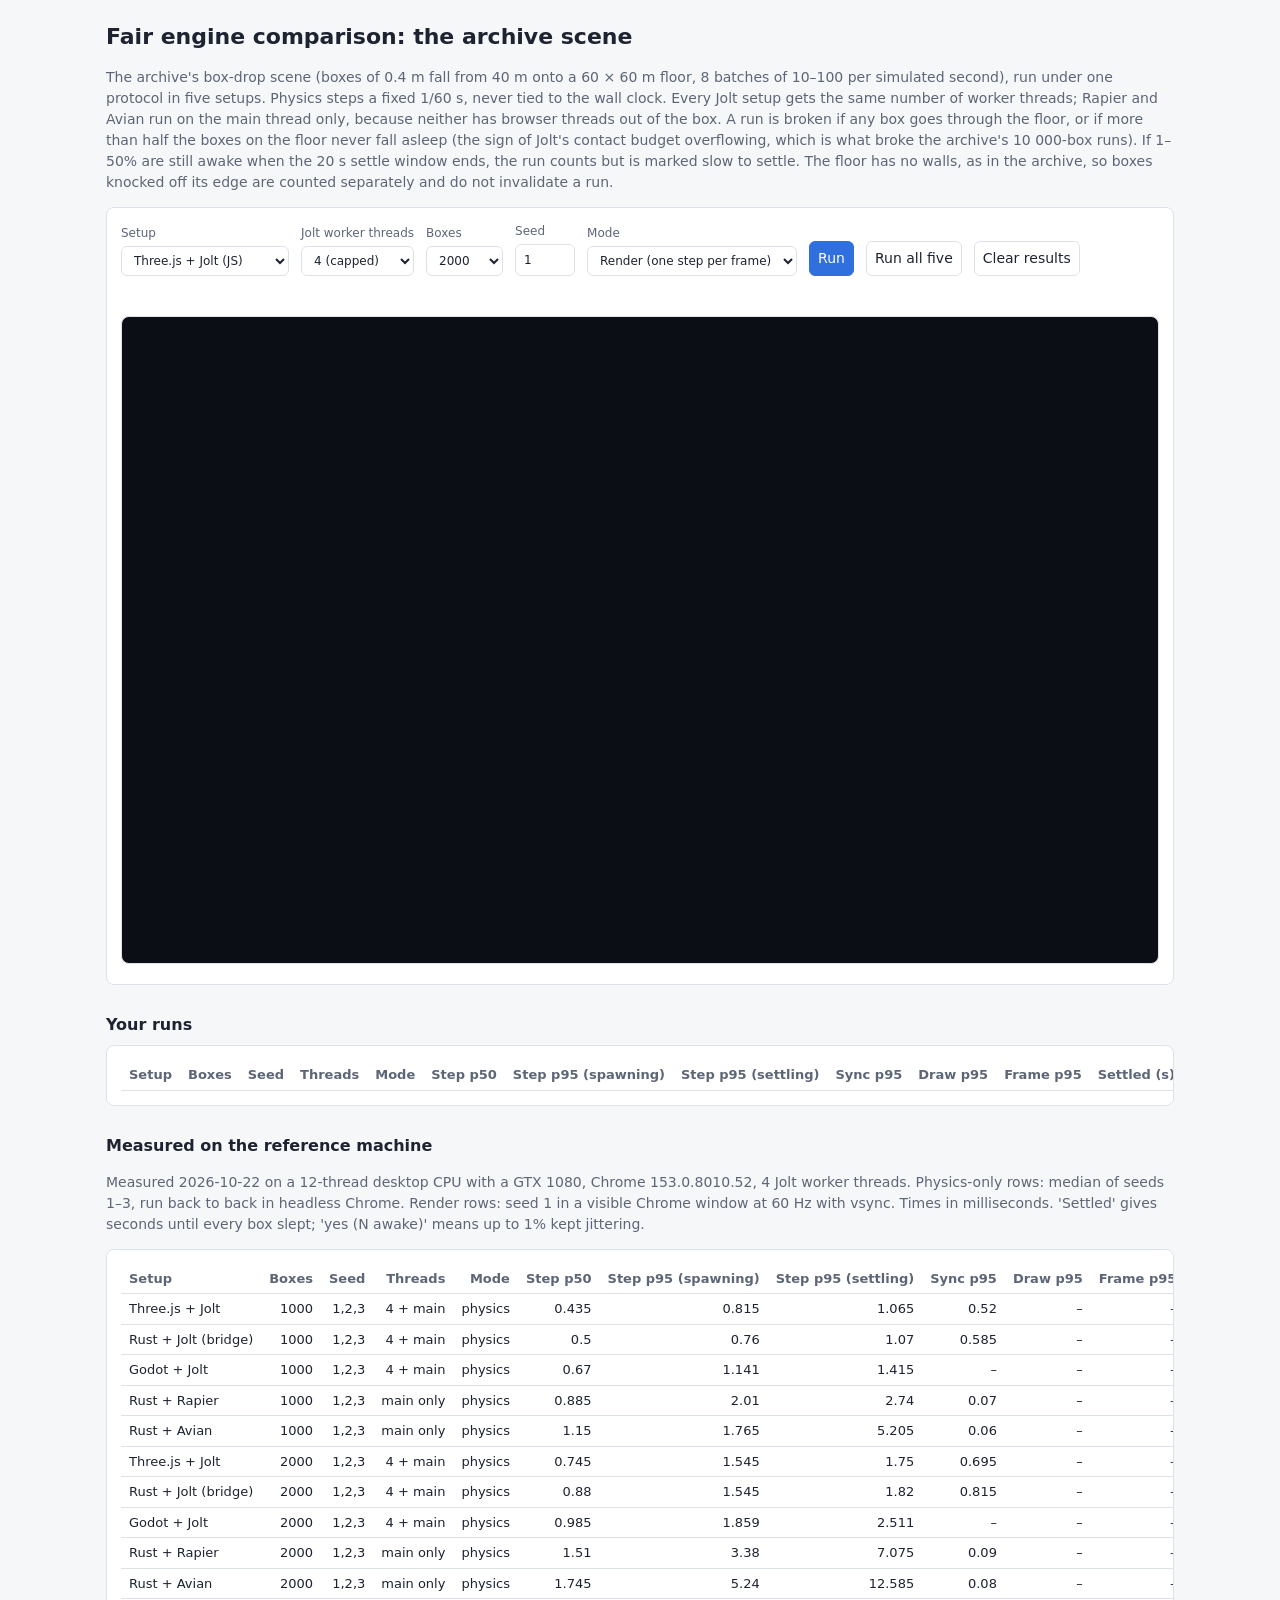
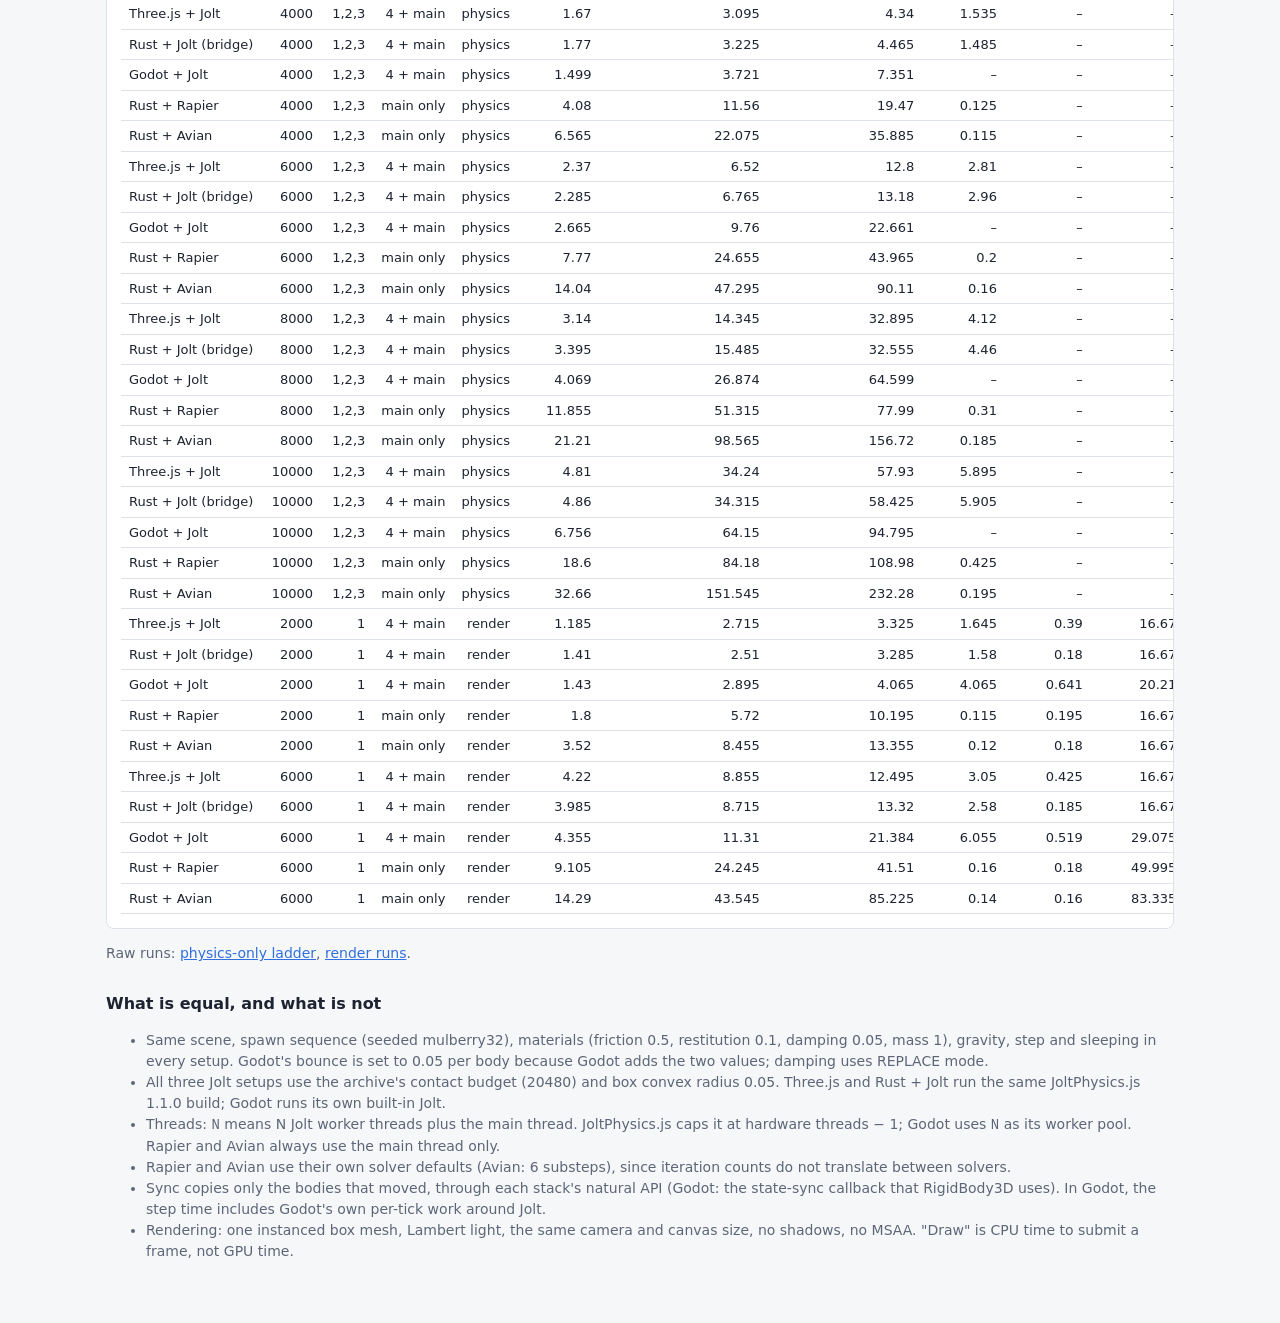
==== archive-compare/index.html @ 610f6470 "Fair engine comparison of the archive box-drop scene (archive-compare/) Five setups under one protoc" ====
<!doctype html>
<html lang="en">
<head>
<meta charset="utf-8">
<meta name="viewport" content="width=device-width, initial-scale=1">
<title>Fair Engine Comparison</title>
<script src="coi-serviceworker.js"></script>
<style>
  :root { --bg: #f6f7f9; --fg: #1d2330; --muted: #5d6677; --card: #fff; --line: #dde1e8; --accent: #2f6fde; --bad: #c0392b; --good: #1e8a4c; }
  @media (prefers-color-scheme: dark) { :root { --bg: #0e1117; --fg: #dfe4ec; --muted: #8b95a7; --card: #161b24; --line: #2a3140; --accent: #6b9cff; --bad: #ff7b6b; --good: #5fd08f; } }
  * { box-sizing: border-box; }
  body { margin: 0; background: var(--bg); color: var(--fg); font: 14px/1.5 system-ui, sans-serif; }
  main { max-width: 1100px; margin: 0 auto; padding: 20px 16px 48px; }
  h1 { font-size: 22px; margin: 0 0 4px; }
  h2 { font-size: 16px; margin: 28px 0 8px; }
  p, li { color: var(--muted); }
  a { color: var(--accent); }
  .card { background: var(--card); border: 1px solid var(--line); border-radius: 8px; padding: 14px; }
  .controls { display: flex; flex-wrap: wrap; gap: 12px; align-items: end; }
  label { display: flex; flex-direction: column; gap: 4px; font-size: 12px; color: var(--muted); }
  select, input, button { font: inherit; padding: 6px 8px; border: 1px solid var(--line); border-radius: 6px; background: var(--card); color: var(--fg); }
  button { background: var(--accent); border-color: var(--accent); color: #fff; cursor: pointer; }
  button.secondary { background: transparent; color: var(--fg); border-color: var(--line); }
  button:disabled { opacity: 0.5; cursor: default; }
  iframe { width: 100%; aspect-ratio: 16 / 10; border: 1px solid var(--line); border-radius: 8px; background: #0b0e14; margin-top: 12px; }
  .scroll { overflow-x: auto; }
  table { border-collapse: collapse; width: 100%; font-variant-numeric: tabular-nums; font-size: 13px; }
  th, td { padding: 5px 8px; border-bottom: 1px solid var(--line); text-align: right; white-space: nowrap; }
  th:first-child, td:first-child { text-align: left; }
  th { color: var(--muted); font-weight: 600; }
  .bad { color: var(--bad); font-weight: 600; }
  .good { color: var(--good); }
  #status { margin-top: 8px; font-size: 13px; color: var(--muted); min-height: 1.5em; }
</style>
</head>
<body>
<main>
  <h1>Fair engine comparison: the archive scene</h1>
  <p>The archive's box-drop scene (boxes of 0.4 m fall from 40 m onto a 60 × 60 m floor, 8 batches of 10–100 per simulated second), run under one protocol in five setups. Physics steps a fixed 1/60 s, never tied to the wall clock. Every Jolt setup gets the same number of worker threads; Rapier and Avian run on the main thread only, because neither has browser threads out of the box. A run is broken if any box goes through the floor, or if more than half the boxes on the floor never fall asleep (the sign of Jolt's contact budget overflowing, which is what broke the archive's 10 000-box runs). If 1–50% are still awake when the 20 s settle window ends, the run counts but is marked slow to settle. The floor has no walls, as in the archive, so boxes knocked off its edge are counted separately and do not invalidate a run.</p>

  <div class="card">
    <div class="controls">
      <label>Setup
        <select id="setup">
          <option value="threejs">Three.js + Jolt (JS)</option>
          <option value="rust-jolt">Rust + Jolt (JS bridge)</option>
          <option value="rust-rapier">Rust + Rapier</option>
          <option value="rust-avian">Rust + Avian</option>
          <option value="godot">Godot + built-in Jolt</option>
        </select>
      </label>
      <label>Jolt worker threads
        <select id="threads"></select>
      </label>
      <label>Boxes
        <select id="n">
          <option>500</option><option>1000</option><option selected>2000</option><option>4000</option><option>6000</option><option>8000</option><option>10000</option>
        </select>
      </label>
      <label>Seed <input id="seed" type="number" value="1" min="1" style="width: 5em"></label>
      <label>Mode
        <select id="render">
          <option value="1">Render (one step per frame)</option>
          <option value="0">Physics only (back to back)</option>
        </select>
      </label>
      <button id="run">Run</button>
      <button id="runAll" class="secondary">Run all five</button>
      <button id="clear" class="secondary">Clear results</button>
    </div>
    <div id="status"></div>
    <iframe id="frame" title="Benchmark run" src="about:blank"></iframe>
  </div>

  <h2>Your runs</h2>
  <div class="card scroll"><table id="mine"></table></div>

  <h2>Measured on the reference machine</h2>
  <p id="refNote">Loading…</p>
  <div class="card scroll"><table id="ref"></table></div>
  <p>Raw runs: <a href="data/ladder.jsonl">physics-only ladder</a>, <a href="data/render.jsonl">render runs</a>.</p>

  <h2>What is equal, and what is not</h2>
  <ul>
    <li>Same scene, spawn sequence (seeded mulberry32), materials (friction 0.5, restitution 0.1, damping 0.05, mass 1), gravity, step and sleeping in every setup. Godot's bounce is set to 0.05 per body because Godot adds the two values; damping uses REPLACE mode.</li>
    <li>All three Jolt setups use the archive's contact budget (20480) and box convex radius 0.05. Three.js and Rust + Jolt run the same JoltPhysics.js 1.1.0 build; Godot runs its own built-in Jolt.</li>
    <li>Threads: <code>N</code> means N Jolt worker threads plus the main thread. JoltPhysics.js caps it at hardware threads − 1; Godot uses <code>N</code> as its worker pool. Rapier and Avian always use the main thread only.</li>
    <li>Rapier and Avian use their own solver defaults (Avian: 6 substeps), since iteration counts do not translate between solvers.</li>
    <li>Sync copies only the bodies that moved, through each stack's natural API (Godot: the state-sync callback that RigidBody3D uses). In Godot, the step time includes Godot's own per-tick work around Jolt.</li>
    <li>Rendering: one instanced box mesh, Lambert light, the same camera and canvas size, no shadows, no MSAA. "Draw" is CPU time to submit a frame, not GPU time.</li>
  </ul>
</main>
<script type="module">
const $ = (id) => document.getElementById(id);
const SETUPS = { threejs: 'Three.js + Jolt', 'rust-jolt': 'Rust + Jolt (bridge)', 'rust-rapier': 'Rust + Rapier', 'rust-avian': 'Rust + Avian', godot: 'Godot + Jolt' };
const hw = navigator.hardwareConcurrency || 4;
for (let i = 1; i <= 8; i++) $('threads').add(new Option(i + (i > hw - 1 ? ' (capped)' : ''), i, false, i === 4));

const load = () => { try { return JSON.parse(localStorage.getItem('fairbench-runs') || '[]'); } catch { return []; } };
const save = (r) => { try { localStorage.setItem('fairbench-runs', JSON.stringify(r)); } catch {} };
let runs = load();

const f = (v) => (v == null ? '–' : v);
const threadsLabel = (r) => (r.setup === 'rust-rapier' || r.setup === 'rust-avian' ? 'main only' : `${r.workers} + main`);
function table(el, rows) {
  const head = ['Setup', 'Boxes', 'Seed', 'Threads', 'Mode', 'Step p50', 'Step p95 (spawning)', 'Step p95 (settling)', 'Sync p95', 'Draw p95', 'Frame p95', 'Settled (s)', 'Through floor', 'Off edge', 'Valid'];
  el.innerHTML = `<thead><tr>${head.map((h) => `<th>${h}</th>`).join('')}</tr></thead><tbody>${rows.map((r) => r.error
    ? `<tr><td>${SETUPS[r.setup] || r.setup}</td><td>${r.n}</td><td>${r.seed}</td><td></td><td></td><td colspan="9" class="bad">${String(r.error).split('\n')[0].slice(0, 120)}</td><td class="bad">no</td></tr>`
    : `<tr><td>${SETUPS[r.setup] || r.setup}</td><td>${r.bodies}</td><td>${r.seed}</td><td>${threadsLabel(r)}</td><td>${r.render ? 'render' : 'physics'}</td><td>${f(r.spawnStepMs?.p50)}</td><td>${f(r.spawnStepMs?.p95)}</td><td>${f(r.settleStepMs?.p95)}</td><td>${f(r.syncMs?.p95)}</td><td>${f(r.drawMs?.p95)}</td><td>${f(r.frameMs?.p95)}</td><td class="${r.settle === 'never' ? 'bad' : ''}">${r.settleSeconds ?? `${{ settled: 'yes', slow: 'slow', never: 'never' }[r.settle] ?? 'no'} (${r.awakeAtEnd} awake)`}</td><td class="${r.throughFloor ? 'bad' : ''}">${f(r.throughFloor)}</td><td>${f(r.offEdge)}</td><td class="${r.valid ? 'good' : 'bad'}">${r.valid ? 'yes' : 'no'}</td></tr>`).join('')}</tbody>`;
}
table($('mine'), runs);

function urlFor(setup) {
  const q = `threads=${$('threads').value}&n=${$('n').value}&seed=${$('seed').value}&render=${$('render').value}`;
  return setup === 'godot' ? `godot/index.html?${q}` : `run.html?setup=${setup}&${q}`;
}

function runOne(setup) {
  return new Promise((resolve) => {
    $('status').textContent = `Running ${SETUPS[setup]}… (times in ms)`;
    const onMsg = (e) => {
      if (e.source !== $('frame').contentWindow || e.data?.type !== 'fairbench-result') return;
      removeEventListener('message', onMsg);
      runs.push(e.data.result);
      save(runs);
      table($('mine'), runs);
      resolve();
    };
    addEventListener('message', onMsg);
    $('frame').src = urlFor(setup);
  });
}

async function go(setups) {
  for (const b of document.querySelectorAll('button')) b.disabled = true;
  for (const s of setups) await runOne(s);
  for (const b of document.querySelectorAll('button')) b.disabled = false;
  $('status').textContent = 'Done. Times are in milliseconds.';
}
$('run').onclick = () => go([$('setup').value]);
$('runAll').onclick = () => go(Object.keys(SETUPS));
$('clear').onclick = () => { runs = []; save(runs); table($('mine'), runs); };

fetch('results.json').then((r) => (r.ok ? r.json() : null)).then((d) => {
  if (!d) return ($('refNote').textContent = 'No reference results published yet.');
  $('refNote').textContent = d.note;
  table($('ref'), d.runs);
}).catch(() => ($('refNote').textContent = 'No reference results published yet.'));
</script>
</body>
</html>
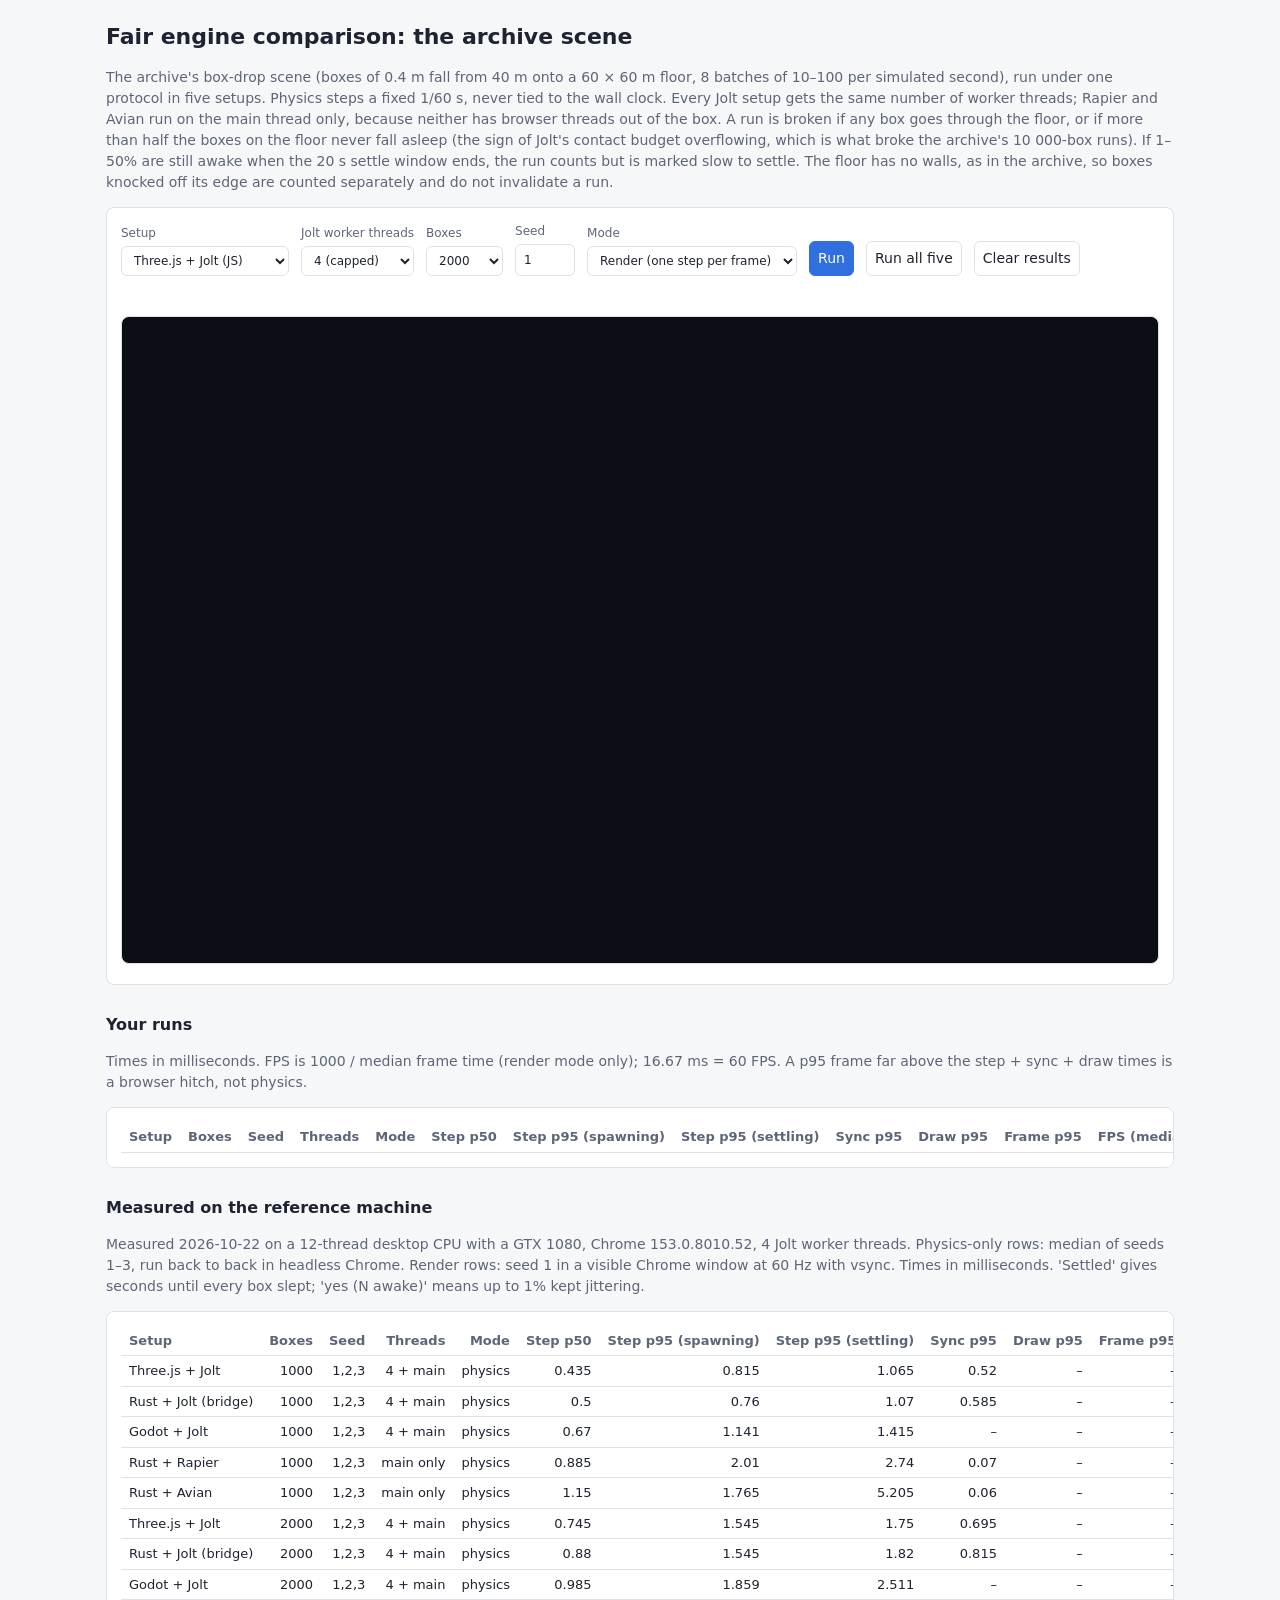
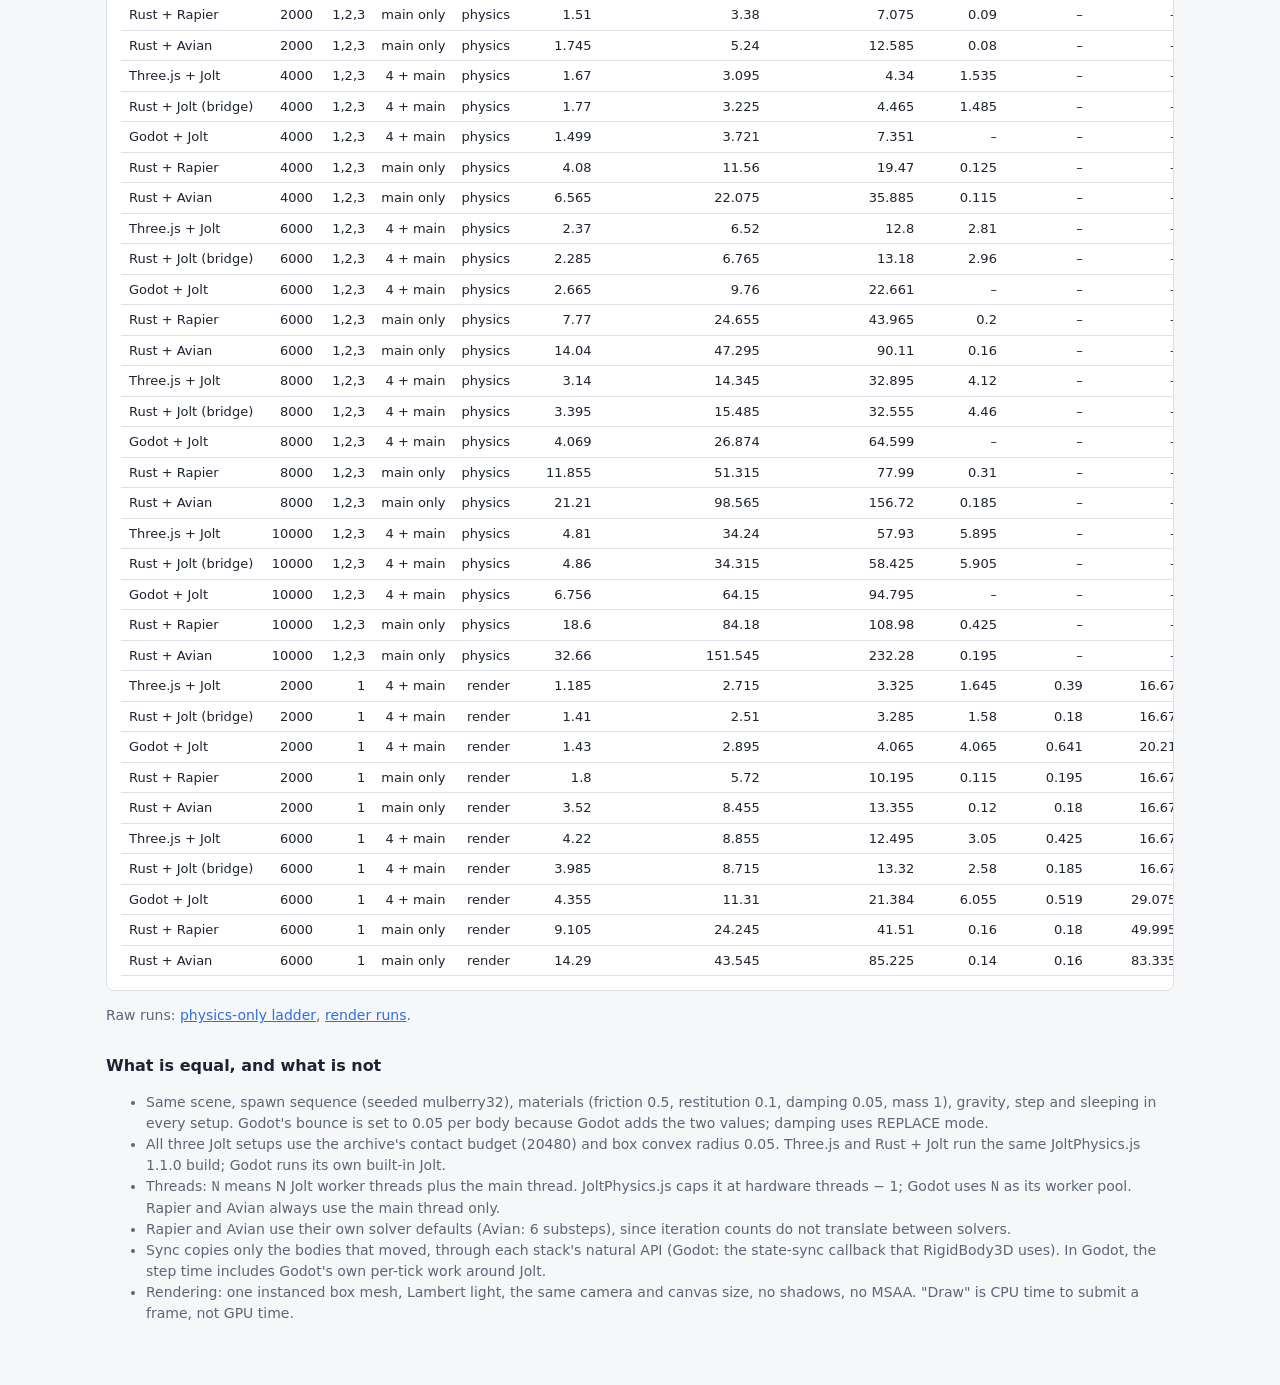
==== commit 544c2841: "archive-compare: FPS column and units note Co-Authored-By: Claude Opus 5.5 <noreply@anthropic.com>" ====
--- a/archive-compare/index.html
+++ b/archive-compare/index.html
@@ -73,6 +73,7 @@
   </div>
 
   <h2>Your runs</h2>
+  <p>Times in milliseconds. FPS is 1000 / median frame time (render mode only); 16.67 ms = 60 FPS. A p95 frame far above the step + sync + draw times is a browser hitch, not physics.</p>
   <div class="card scroll"><table id="mine"></table></div>
 
   <h2>Measured on the reference machine</h2>
@@ -103,10 +104,10 @@
 const f = (v) => (v == null ? '–' : v);
 const threadsLabel = (r) => (r.setup === 'rust-rapier' || r.setup === 'rust-avian' ? 'main only' : `${r.workers} + main`);
 function table(el, rows) {
-  const head = ['Setup', 'Boxes', 'Seed', 'Threads', 'Mode', 'Step p50', 'Step p95 (spawning)', 'Step p95 (settling)', 'Sync p95', 'Draw p95', 'Frame p95', 'Settled (s)', 'Through floor', 'Off edge', 'Valid'];
+  const head = ['Setup', 'Boxes', 'Seed', 'Threads', 'Mode', 'Step p50', 'Step p95 (spawning)', 'Step p95 (settling)', 'Sync p95', 'Draw p95', 'Frame p95', 'FPS (median)', 'Settled (s)', 'Through floor', 'Off edge', 'Valid'];
   el.innerHTML = `<thead><tr>${head.map((h) => `<th>${h}</th>`).join('')}</tr></thead><tbody>${rows.map((r) => r.error
-    ? `<tr><td>${SETUPS[r.setup] || r.setup}</td><td>${r.n}</td><td>${r.seed}</td><td></td><td></td><td colspan="9" class="bad">${String(r.error).split('\n')[0].slice(0, 120)}</td><td class="bad">no</td></tr>`
-    : `<tr><td>${SETUPS[r.setup] || r.setup}</td><td>${r.bodies}</td><td>${r.seed}</td><td>${threadsLabel(r)}</td><td>${r.render ? 'render' : 'physics'}</td><td>${f(r.spawnStepMs?.p50)}</td><td>${f(r.spawnStepMs?.p95)}</td><td>${f(r.settleStepMs?.p95)}</td><td>${f(r.syncMs?.p95)}</td><td>${f(r.drawMs?.p95)}</td><td>${f(r.frameMs?.p95)}</td><td class="${r.settle === 'never' ? 'bad' : ''}">${r.settleSeconds ?? `${{ settled: 'yes', slow: 'slow', never: 'never' }[r.settle] ?? 'no'} (${r.awakeAtEnd} awake)`}</td><td class="${r.throughFloor ? 'bad' : ''}">${f(r.throughFloor)}</td><td>${f(r.offEdge)}</td><td class="${r.valid ? 'good' : 'bad'}">${r.valid ? 'yes' : 'no'}</td></tr>`).join('')}</tbody>`;
+    ? `<tr><td>${SETUPS[r.setup] || r.setup}</td><td>${r.n}</td><td>${r.seed}</td><td></td><td></td><td colspan="10" class="bad">${String(r.error).split('\n')[0].slice(0, 120)}</td><td class="bad">no</td></tr>`
+    : `<tr><td>${SETUPS[r.setup] || r.setup}</td><td>${r.bodies}</td><td>${r.seed}</td><td>${threadsLabel(r)}</td><td>${r.render ? 'render' : 'physics'}</td><td>${f(r.spawnStepMs?.p50)}</td><td>${f(r.spawnStepMs?.p95)}</td><td>${f(r.settleStepMs?.p95)}</td><td>${f(r.syncMs?.p95)}</td><td>${f(r.drawMs?.p95)}</td><td>${f(r.frameMs?.p95)}</td><td>${r.frameMs?.p50 ? Math.round(1000 / r.frameMs.p50) : '–'}</td><td class="${r.settle === 'never' ? 'bad' : ''}">${r.settleSeconds ?? `${{ settled: 'yes', slow: 'slow', never: 'never' }[r.settle] ?? 'no'} (${r.awakeAtEnd} awake)`}</td><td class="${r.throughFloor ? 'bad' : ''}">${f(r.throughFloor)}</td><td>${f(r.offEdge)}</td><td class="${r.valid ? 'good' : 'bad'}">${r.valid ? 'yes' : 'no'}</td></tr>`).join('')}</tbody>`;
 }
 table($('mine'), runs);
 
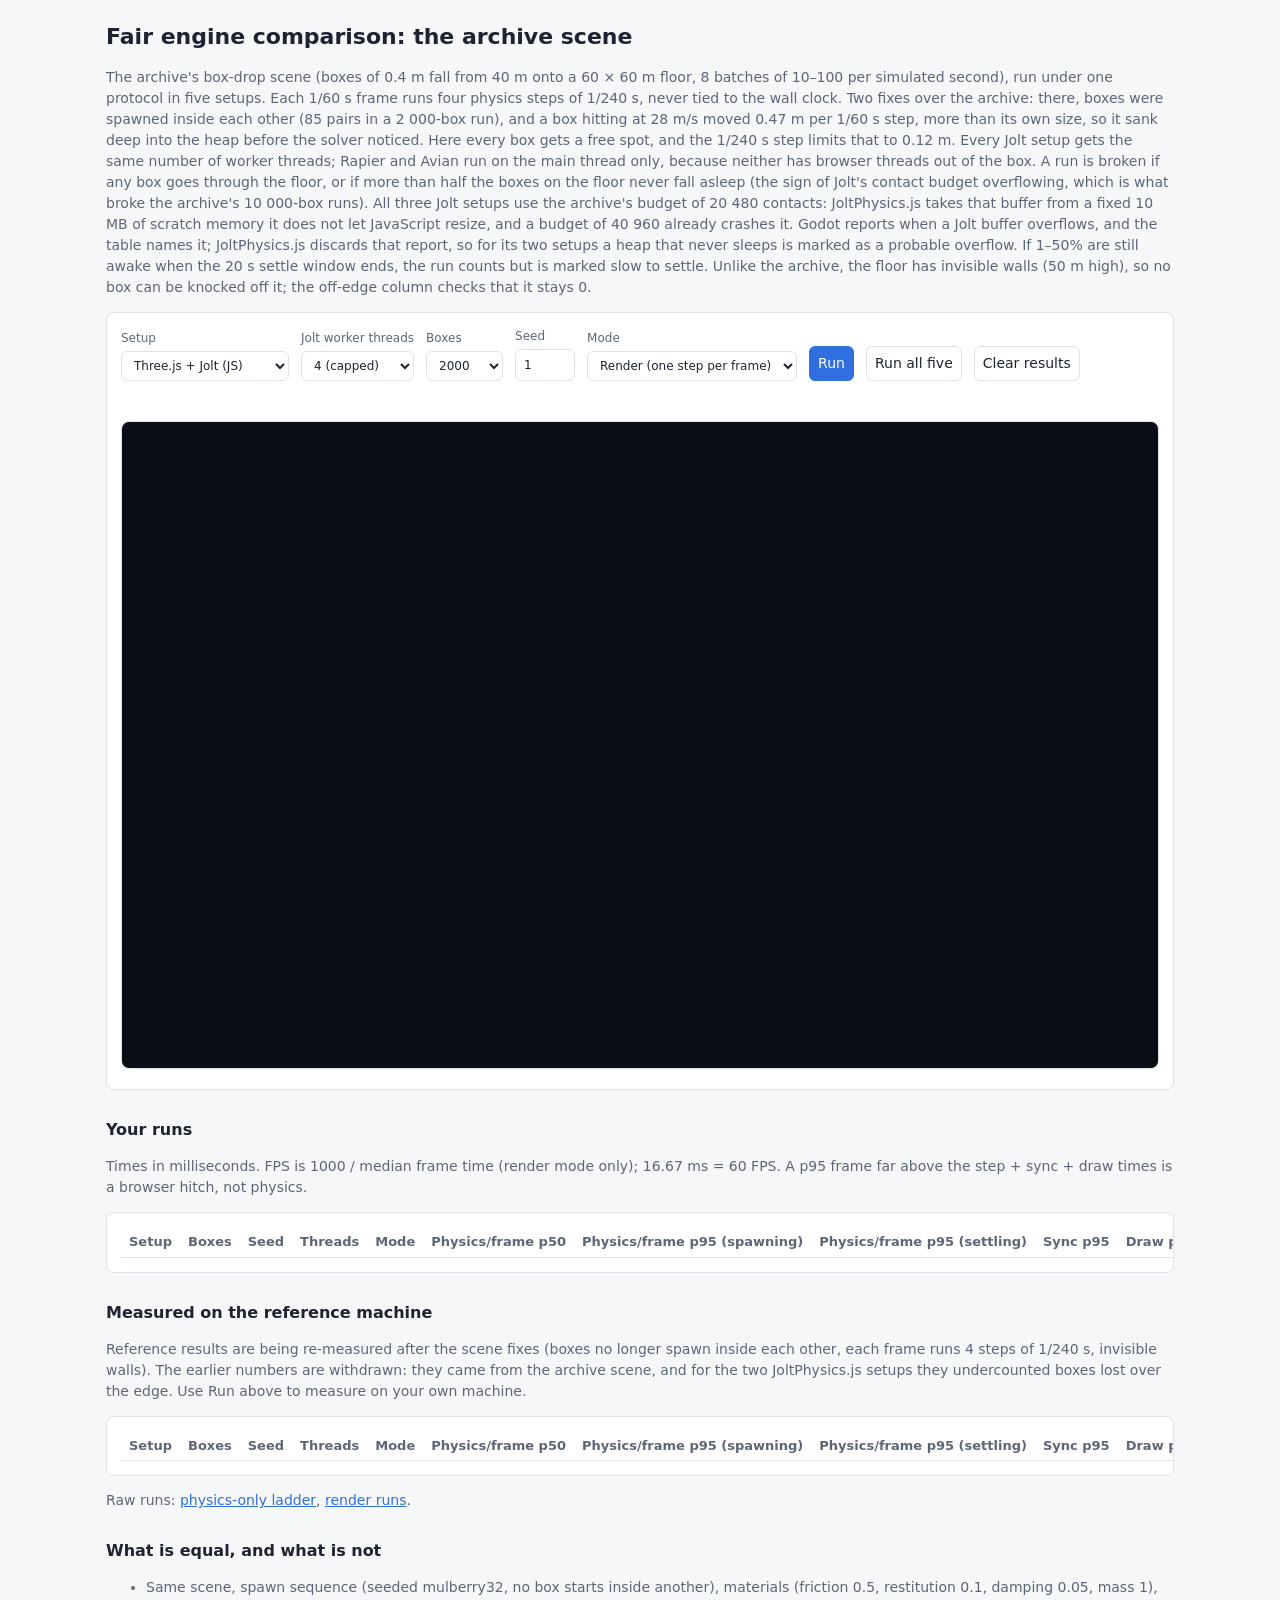
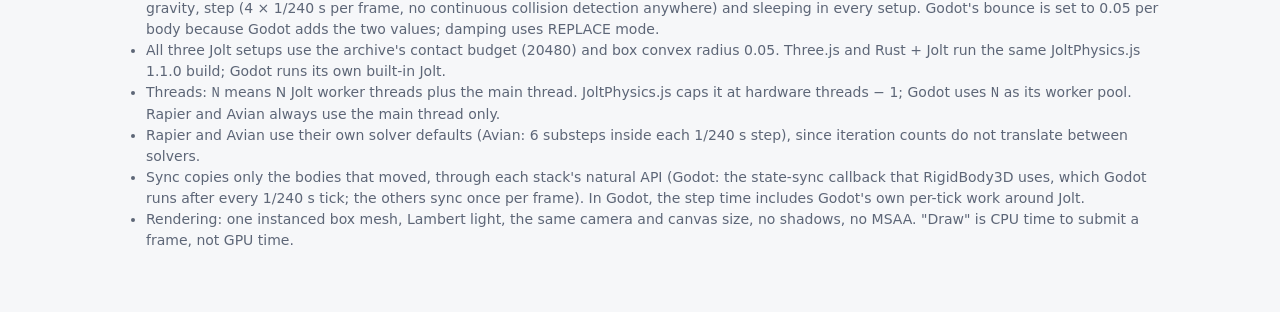
==== commit aa53276e: "archive-compare: fix scene and Jolt counting, report buffer overflows; add JUNK_PIECES.md - Boxes no" ====
--- a/archive-compare/index.html
+++ b/archive-compare/index.html
@@ -36,7 +36,7 @@
 <body>
 <main>
   <h1>Fair engine comparison: the archive scene</h1>
-  <p>The archive's box-drop scene (boxes of 0.4 m fall from 40 m onto a 60 × 60 m floor, 8 batches of 10–100 per simulated second), run under one protocol in five setups. Physics steps a fixed 1/60 s, never tied to the wall clock. Every Jolt setup gets the same number of worker threads; Rapier and Avian run on the main thread only, because neither has browser threads out of the box. A run is broken if any box goes through the floor, or if more than half the boxes on the floor never fall asleep (the sign of Jolt's contact budget overflowing, which is what broke the archive's 10 000-box runs). If 1–50% are still awake when the 20 s settle window ends, the run counts but is marked slow to settle. The floor has no walls, as in the archive, so boxes knocked off its edge are counted separately and do not invalidate a run.</p>
+  <p>The archive's box-drop scene (boxes of 0.4 m fall from 40 m onto a 60 × 60 m floor, 8 batches of 10–100 per simulated second), run under one protocol in five setups. Each 1/60 s frame runs four physics steps of 1/240 s, never tied to the wall clock. Two fixes over the archive: there, boxes were spawned inside each other (85 pairs in a 2 000-box run), and a box hitting at 28 m/s moved 0.47 m per 1/60 s step, more than its own size, so it sank deep into the heap before the solver noticed. Here every box gets a free spot, and the 1/240 s step limits that to 0.12 m. Every Jolt setup gets the same number of worker threads; Rapier and Avian run on the main thread only, because neither has browser threads out of the box. A run is broken if any box goes through the floor, or if more than half the boxes on the floor never fall asleep (the sign of Jolt's contact budget overflowing, which is what broke the archive's 10 000-box runs). All three Jolt setups use the archive's budget of 20 480 contacts: JoltPhysics.js takes that buffer from a fixed 10 MB of scratch memory it does not let JavaScript resize, and a budget of 40 960 already crashes it. Godot reports when a Jolt buffer overflows, and the table names it; JoltPhysics.js discards that report, so for its two setups a heap that never sleeps is marked as a probable overflow. If 1–50% are still awake when the 20 s settle window ends, the run counts but is marked slow to settle. Unlike the archive, the floor has invisible walls (50 m high), so no box can be knocked off it; the off-edge column checks that it stays 0.</p>
 
   <div class="card">
     <div class="controls">
@@ -83,11 +83,11 @@
 
   <h2>What is equal, and what is not</h2>
   <ul>
-    <li>Same scene, spawn sequence (seeded mulberry32), materials (friction 0.5, restitution 0.1, damping 0.05, mass 1), gravity, step and sleeping in every setup. Godot's bounce is set to 0.05 per body because Godot adds the two values; damping uses REPLACE mode.</li>
+    <li>Same scene, spawn sequence (seeded mulberry32, no box starts inside another), materials (friction 0.5, restitution 0.1, damping 0.05, mass 1), gravity, step (4 × 1/240 s per frame, no continuous collision detection anywhere) and sleeping in every setup. Godot's bounce is set to 0.05 per body because Godot adds the two values; damping uses REPLACE mode.</li>
     <li>All three Jolt setups use the archive's contact budget (20480) and box convex radius 0.05. Three.js and Rust + Jolt run the same JoltPhysics.js 1.1.0 build; Godot runs its own built-in Jolt.</li>
     <li>Threads: <code>N</code> means N Jolt worker threads plus the main thread. JoltPhysics.js caps it at hardware threads − 1; Godot uses <code>N</code> as its worker pool. Rapier and Avian always use the main thread only.</li>
-    <li>Rapier and Avian use their own solver defaults (Avian: 6 substeps), since iteration counts do not translate between solvers.</li>
-    <li>Sync copies only the bodies that moved, through each stack's natural API (Godot: the state-sync callback that RigidBody3D uses). In Godot, the step time includes Godot's own per-tick work around Jolt.</li>
+    <li>Rapier and Avian use their own solver defaults (Avian: 6 substeps inside each 1/240 s step), since iteration counts do not translate between solvers.</li>
+    <li>Sync copies only the bodies that moved, through each stack's natural API (Godot: the state-sync callback that RigidBody3D uses, which Godot runs after every 1/240 s tick; the others sync once per frame). In Godot, the step time includes Godot's own per-tick work around Jolt.</li>
     <li>Rendering: one instanced box mesh, Lambert light, the same camera and canvas size, no shadows, no MSAA. "Draw" is CPU time to submit a frame, not GPU time.</li>
   </ul>
 </main>
@@ -102,12 +102,15 @@
 let runs = load();
 
 const f = (v) => (v == null ? '–' : v);
+// Godot reports Jolt's buffer overflows; JoltPhysics.js discards that error, so for it a heap that never sleeps is only
+// the probable sign of the same overflow (same scene, same budget).
+const why = (r) => (r.joltOverflow?.length ? ` – ${r.joltOverflow.join(', ')} full` : r.settle === 'never' && (r.setup === 'threejs' || r.setup === 'rust-jolt') ? ' – contact budget probably full' : '');
 const threadsLabel = (r) => (r.setup === 'rust-rapier' || r.setup === 'rust-avian' ? 'main only' : `${r.workers} + main`);
 function table(el, rows) {
-  const head = ['Setup', 'Boxes', 'Seed', 'Threads', 'Mode', 'Step p50', 'Step p95 (spawning)', 'Step p95 (settling)', 'Sync p95', 'Draw p95', 'Frame p95', 'FPS (median)', 'Settled (s)', 'Through floor', 'Off edge', 'Valid'];
+  const head = ['Setup', 'Boxes', 'Seed', 'Threads', 'Mode', 'Physics/frame p50', 'Physics/frame p95 (spawning)', 'Physics/frame p95 (settling)', 'Sync p95', 'Draw p95', 'Frame p95', 'FPS (median)', 'Settled (s)', 'Through floor', 'Off edge', 'Valid'];
   el.innerHTML = `<thead><tr>${head.map((h) => `<th>${h}</th>`).join('')}</tr></thead><tbody>${rows.map((r) => r.error
     ? `<tr><td>${SETUPS[r.setup] || r.setup}</td><td>${r.n}</td><td>${r.seed}</td><td></td><td></td><td colspan="10" class="bad">${String(r.error).split('\n')[0].slice(0, 120)}</td><td class="bad">no</td></tr>`
-    : `<tr><td>${SETUPS[r.setup] || r.setup}</td><td>${r.bodies}</td><td>${r.seed}</td><td>${threadsLabel(r)}</td><td>${r.render ? 'render' : 'physics'}</td><td>${f(r.spawnStepMs?.p50)}</td><td>${f(r.spawnStepMs?.p95)}</td><td>${f(r.settleStepMs?.p95)}</td><td>${f(r.syncMs?.p95)}</td><td>${f(r.drawMs?.p95)}</td><td>${f(r.frameMs?.p95)}</td><td>${r.frameMs?.p50 ? Math.round(1000 / r.frameMs.p50) : '–'}</td><td class="${r.settle === 'never' ? 'bad' : ''}">${r.settleSeconds ?? `${{ settled: 'yes', slow: 'slow', never: 'never' }[r.settle] ?? 'no'} (${r.awakeAtEnd} awake)`}</td><td class="${r.throughFloor ? 'bad' : ''}">${f(r.throughFloor)}</td><td>${f(r.offEdge)}</td><td class="${r.valid ? 'good' : 'bad'}">${r.valid ? 'yes' : 'no'}</td></tr>`).join('')}</tbody>`;
+    : `<tr><td>${SETUPS[r.setup] || r.setup}</td><td>${r.bodies}</td><td>${r.seed}</td><td>${threadsLabel(r)}</td><td>${r.render ? 'render' : 'physics'}</td><td>${f(r.spawnStepMs?.p50)}</td><td>${f(r.spawnStepMs?.p95)}</td><td>${f(r.settleStepMs?.p95)}</td><td>${f(r.syncMs?.p95)}</td><td>${f(r.drawMs?.p95)}</td><td>${f(r.frameMs?.p95)}</td><td>${r.frameMs?.p50 ? Math.round(1000 / r.frameMs.p50) : '–'}</td><td class="${r.settle === 'never' ? 'bad' : ''}">${r.settleSeconds ?? `${{ settled: 'yes', slow: 'slow', never: 'never' }[r.settle] ?? 'no'} (${r.awakeAtEnd} awake)`}${why(r)}</td><td class="${r.throughFloor ? 'bad' : ''}">${f(r.throughFloor)}</td><td>${f(r.offEdge)}</td><td class="${r.valid ? 'good' : 'bad'}">${r.valid ? 'yes' : 'no'}</td></tr>`).join('')}</tbody>`;
 }
 table($('mine'), runs);
 
